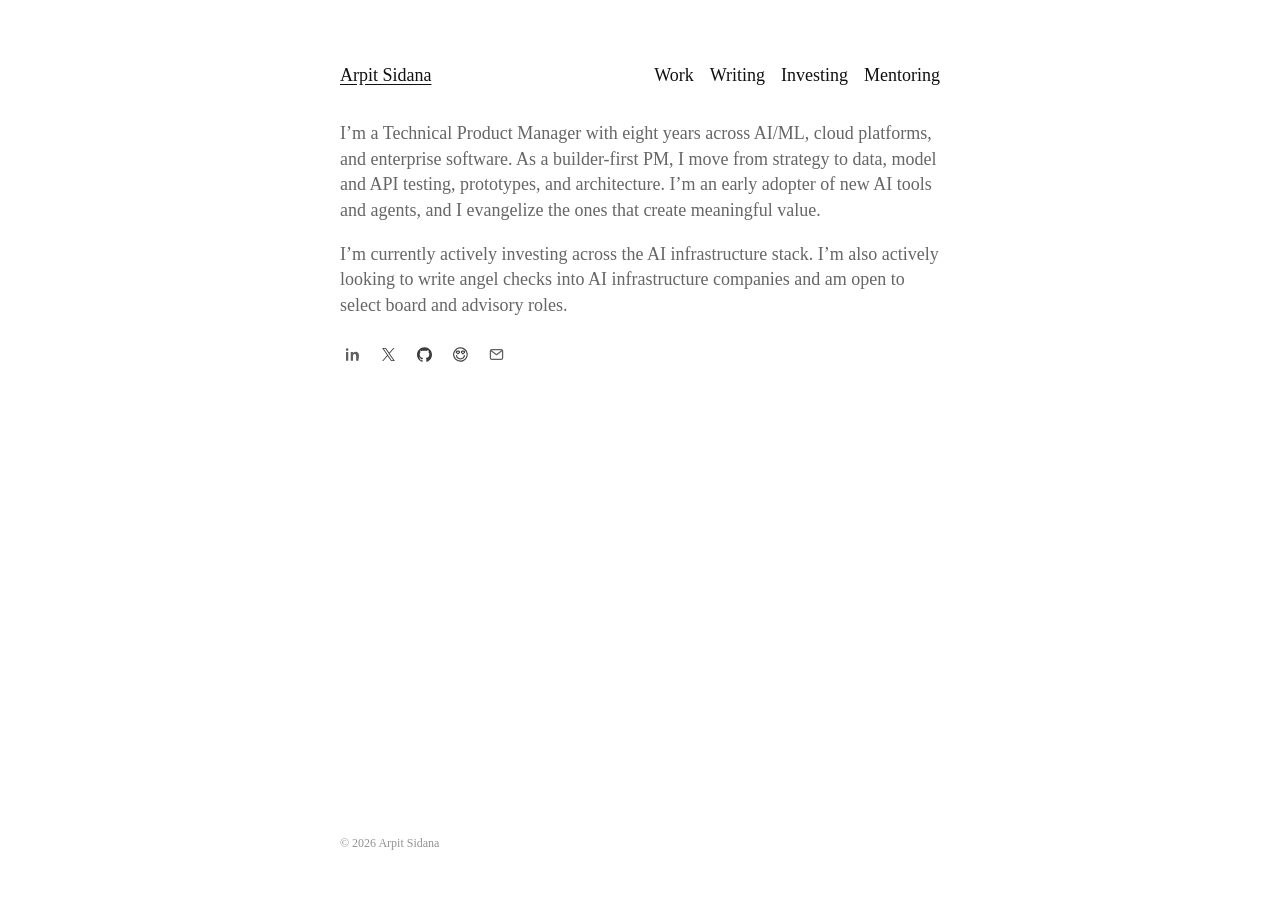
==== index.html @ 89608f88 "Add ADPList mentoring page and profile link" ====
<!doctype html>
<html lang="en">
<head>
  <meta charset="utf-8">
  <meta name="viewport" content="width=device-width, initial-scale=1">
  <meta name="description" content="Arpit Sidana — technical product manager, builder, and AI infrastructure investor.">
  <title>Arpit Sidana</title>
  <link rel="icon" href="favicon.ico" sizes="any">
  <link rel="icon" type="image/png" sizes="32x32" href="assets/icons/favicon-32.png">
  <link rel="icon" type="image/png" sizes="192x192" href="assets/icons/favicon-192.png">
  <link rel="apple-touch-icon" sizes="180x180" href="assets/icons/apple-touch-icon.png">
  <link rel="stylesheet" href="styles.css?v=20261016-mentoring">
  <script src="site-config.js" defer></script>
</head>
<body>
  <main class="site-shell home">
    <header class="site-header">
      <a class="site-brand is-active" href="index.html" aria-current="page">Arpit Sidana</a>
      <nav class="site-nav" aria-label="Website sections">
        <a href="work.html">Work</a>
        <a href="writes.html">Writing</a>
        <a href="investing.html">Investing</a>
        <a href="mentoring.html">Mentoring</a>
        <a data-feature="bookshelf" hidden href="reads.html">Bookshelf</a>
      </nav>
    </header>
    <section class="home-intro" aria-label="About Arpit Sidana">
      <div class="bio">
        <p>I’m a Technical Product Manager with eight years across AI/ML, cloud platforms, and enterprise software. As a builder-first PM, I move from strategy to data, model and API testing, prototypes, and architecture. I’m an early adopter of new AI tools and agents, and I evangelize the ones that create meaningful value.</p>
        <p>I’m currently actively investing across the AI infrastructure stack. I’m also actively looking to write angel checks into AI infrastructure companies and am open to select board and advisory roles.</p>
        <div class="home-social-links" id="social-links" aria-label="Contact and social profiles">
          <a class="social-icon-link" href="https://www.linkedin.com/in/arpitsidana/" target="_blank" rel="me noopener noreferrer" aria-label="LinkedIn" title="LinkedIn"><img src="assets/icons/social/linkedin.svg" alt=""></a>
          <a class="social-icon-link" href="https://twitter.com/arpit_sidana" target="_blank" rel="me noopener noreferrer" aria-label="X" title="X"><img src="assets/icons/social/x.svg" alt=""></a>
          <a class="social-icon-link" href="https://github.com/arpit-sidana" target="_blank" rel="me noopener noreferrer" aria-label="GitHub" title="GitHub"><img src="assets/icons/social/github.svg" alt=""></a>
          <a class="social-icon-link" href="https://adplist.org/mentors/arpit-sidana?session=product-resume-and-portfolio-review-ced8-mvbpcx5g" target="_blank" rel="me noopener noreferrer" aria-label="ADPList mentoring" title="ADPList mentoring"><img src="assets/icons/social/adplist.svg" alt=""></a>
          <a class="social-icon-link" href="mailto:arpit.sidana1994@gmail.com" aria-label="Email Arpit Sidana" title="Email"><img src="assets/icons/social/email.svg" alt=""></a>
          <a class="social-icon-link" data-feature="substack" hidden href="https://substack.com/@arpitsidana" target="_blank" rel="me noopener noreferrer" aria-label="Substack" title="Substack"><img src="assets/icons/social/substack.svg" alt=""></a>
        </div>
      </div>
    </section>
    <footer class="site-credit">
      <span>© 2026 Arpit Sidana</span>
    </footer>
  </main>
</body>
</html>
---- styles.css ----
@font-face {
  font-family: "IA Writer Mono";
  src: url("assets/fonts/ia-writer-mono-regular.woff") format("woff");
  font-weight: 400;
  font-style: normal;
  font-display: swap;
}

@font-face {
  font-family: "IA Writer Mono";
  src: url("assets/fonts/ia-writer-mono-bold.woff") format("woff");
  font-weight: 700;
  font-style: normal;
  font-display: swap;
}

:root {
  --ink: #111;
  --text: #666;
  --muted: #929292;
  --faint: #b5b5b5;
  --line: #e5e5e5;
  --soft: #f7f7f5;
  --page: #fff;
  --accent: #111;
  --serif: "Iowan Old Style", "Palatino Linotype", "Book Antiqua", Palatino, Georgia, serif;
  --mono: "IA Writer Mono", ui-monospace, SFMono-Regular, Menlo, monospace;
}

* { box-sizing: border-box; }
[hidden] { display: none !important; }
html { background: var(--page); }

body {
  margin: 0;
  color: var(--text);
  background: var(--page);
  font-family: var(--serif);
  font-size: 18px;
  line-height: 1.42;
  -webkit-font-smoothing: antialiased;
  text-rendering: optimizeLegibility;
}

a {
  color: inherit;
  text-decoration-color: currentColor;
  text-decoration-thickness: 1px;
  text-underline-offset: 3px;
}

a:hover { color: var(--accent); }

.site-shell {
  width: min(600px, calc(100% - 48px));
  min-height: 100vh;
  margin: 0 auto;
  padding: 64px 0 48px;
}

.site-shell.home {
  display: flex;
  flex-direction: column;
}

.site-header {
  display: flex;
  flex-wrap: wrap;
  gap: 8px 24px;
  align-items: baseline;
  justify-content: space-between;
  margin-bottom: 34px;
  color: var(--ink);
  font-size: 18px;
  line-height: 1.3;
}

.site-brand,
.site-nav a {
  text-decoration: none;
}

.site-brand { white-space: nowrap; }

.site-nav {
  display: flex;
  flex-wrap: wrap;
  gap: 6px 16px;
}

.site-brand.is-active,
.site-nav .is-active {
  color: var(--accent);
  text-decoration: underline;
}

h1,
h2 {
  color: var(--ink);
  font-weight: 400;
}

h1 {
  margin: 0 0 18px;
  font-size: 26px;
  line-height: 1.2;
  letter-spacing: -0.35px;
}

.eyebrow,
.section-number,
.project-number,
.project-kicker,
.investment-meta,
.writing-number,
.book-genres,
.backlog-badge {
  font-family: var(--mono);
}

.eyebrow {
  margin: 0 0 8px;
  color: var(--muted);
  font-size: 11px;
  letter-spacing: 0.08em;
  text-transform: uppercase;
}

.home-intro { display: block; }

.mentoring-section p { margin: 0 0 28px; }

.mentoring-link {
  display: inline-flex;
  align-items: center;
  gap: 18px;
  color: var(--ink);
  text-decoration: none;
}

.mentoring-link img { display: block; width: 136px; height: auto; }
.mentoring-link span { font-size: 26px; line-height: 1; }
.mentoring-link:hover { opacity: 0.7; }

.bio p {
  margin: 0 0 18px;
}

.home-social-links {
  display: flex;
  flex-wrap: wrap;
  gap: 12px;
  width: fit-content;
  margin-top: 24px;
}

.social-icon-link {
  display: grid;
  width: 24px;
  height: 24px;
  place-items: center;
  color: var(--ink);
  opacity: 0.76;
  transition: opacity 120ms ease, transform 120ms ease;
}

.social-icon-link:hover {
  opacity: 1;
  transform: translateY(-1px);
}

.social-icon-link img {
  display: block;
  width: 15px;
  height: 15px;
}

.social-icon-link[aria-label="X"] img {
  width: 13px;
  height: 13px;
}

.site-credit {
  margin-top: auto;
  padding-top: 48px;
  color: var(--muted);
  font-family: var(--serif);
  font-size: 12px;
  line-height: 1.4;
  letter-spacing: 0;
}

.site-credit--subpage {
  margin-top: 72px;
  padding-top: 22px;
  border-top: 1px solid var(--line);
}

.projects-intro,
.writing-intro,
.investing-intro,
.bookshelf-intro {
  margin: 0 0 42px;
}

/* Work */
.resume-section {
  display: flex;
  gap: 28px;
  align-items: flex-end;
  justify-content: space-between;
  margin-bottom: 60px;
  padding: 10px 0 18px;
}

.resume-section h2,
.github-section > h2 {
  margin: 0 0 8px;
  font-size: 23px;
  line-height: 1.25;
}

.resume-section p:not(.section-number),
.github-intro {
  margin: 0;
}

.section-number,
.project-number,
.project-kicker {
  margin: 0 0 8px;
  color: var(--muted);
  font-size: 10px;
  letter-spacing: 0.08em;
  text-transform: uppercase;
}

.resume-actions {
  display: flex;
  flex: 0 0 auto;
  flex-direction: column;
  gap: 7px;
}

.resume-actions a {
  display: inline-flex;
  gap: 9px;
  align-items: center;
  width: fit-content;
  color: var(--ink);
  font-size: 15px;
  text-decoration: none;
  white-space: nowrap;
}

.resume-actions a::after {
  content: "↗";
  font-size: 20px;
  line-height: 0.8;
  transition: transform 120ms ease;
}

.resume-actions a:hover::after { transform: translate(2px, -2px); }

.github-intro { margin-bottom: 32px; }

.project-list {
  display: grid;
  gap: 48px;
}

.project-entry {
  display: grid;
  grid-template-columns: minmax(0, 1.08fr) minmax(0, 0.92fr);
  gap: 24px;
  align-items: center;
  padding-bottom: 34px;
}

.project-entry:last-child {
  padding-bottom: 0;
  border-bottom: 0;
}

.project-media {
  aspect-ratio: 16 / 10;
  overflow: hidden;
  border: 1px solid var(--line);
  background: var(--soft);
}

.project-media img {
  display: block;
  width: 100%;
  height: 100%;
  object-fit: cover;
}

.project-media--pulse img {
  width: 160%;
  max-width: none;
  transform: translateX(-37.5%);
}

.project-number { margin-bottom: 13px; }

.project-copy h2 {
  margin: 0 0 5px;
  font-size: 22px;
  line-height: 1.2;
}

.project-kicker {
  margin-bottom: 14px;
  line-height: 1.5;
}

.project-description { margin: 0; }

.project-links {
  display: flex;
  flex-wrap: wrap;
  gap: 14px;
  margin-top: 18px;
  font-family: var(--mono);
  font-size: 11px;
}

.github-profile-link {
  display: inline-block;
  margin-top: 38px;
  color: var(--muted);
  font-family: var(--mono);
  font-size: 11px;
}

/* Investing */
.investing-intro a,
.investment-copy a { text-underline-offset: 3px; }

.investment-timeline {
  display: grid;
  border-top: 1px solid var(--line);
}

.investment-card {
  display: grid;
  grid-template-columns: 64px 1fr;
  gap: 22px;
  align-items: start;
  padding: 28px 0;
  border-bottom: 1px solid var(--line);
}

.investment-mark {
  display: grid;
  width: 64px;
  height: 64px;
  place-items: center;
  overflow: hidden;
  border: 1px solid var(--line);
  border-radius: 50%;
  background: var(--page);
}

.investment-mark img {
  display: block;
  width: 100%;
  height: 100%;
  object-fit: cover;
}

.investment-mark--nebius img { object-fit: contain; }

.investment-meta {
  margin-bottom: 5px;
  color: var(--muted);
  font-size: 10px;
  letter-spacing: 0.05em;
  text-transform: uppercase;
}

.investment-copy h2 {
  margin: 0 0 8px;
  font-size: 23px;
  line-height: 1.25;
}

.investment-copy h2 a { text-decoration: none; }
.investment-copy h2 a:hover { text-decoration: underline; }
.investment-copy p { margin: 0; }

.investment-founders {
  margin-top: 10px !important;
  color: var(--muted) !important;
  font-family: var(--mono);
  font-size: 10px !important;
}

/* Writing */
.writing-list {
  display: grid;
}

.writing-entry {
  display: grid;
  grid-template-columns: 34px 1fr;
  gap: 0 12px;
  padding: 22px 0 28px;
}

.writing-entry + .writing-entry { border-top: 1px solid var(--line); }

.writing-number {
  grid-row: 1 / span 2;
  margin: 4px 0 0;
  color: var(--muted);
  font-size: 10px;
}

.writing-entry h2 {
  margin: 0 0 8px;
  font-size: 19px;
  line-height: 1.3;
}

.writing-entry h2 a { text-decoration: none; }
.writing-entry h2 a:hover { text-decoration: underline; }
.writing-entry > p:last-child { margin: 0; }
.linked-ending { white-space: nowrap; }

/* Bookshelf (kept ready behind the feature flag) */
.bookshelf-shell { width: min(900px, calc(100% - 48px)); }

.bookshelf-toolbar {
  display: flex;
  gap: 22px;
  align-items: flex-start;
  justify-content: space-between;
  margin-bottom: 12px;
  padding-bottom: 18px;
  border-bottom: 1px solid var(--line);
}

.book-filters {
  display: flex;
  flex-wrap: wrap;
  gap: 7px 15px;
}

.book-filter {
  padding: 0;
  border: 0;
  color: var(--muted);
  background: transparent;
  font: inherit;
  font-size: 14px;
  cursor: pointer;
}

.book-filter span {
  margin-left: 4px;
  color: var(--faint);
  font-family: var(--mono);
  font-size: 9px;
}

.book-filter:hover,
.book-filter.is-active {
  color: var(--accent);
  text-decoration: underline;
  text-underline-offset: 4px;
}

.book-search-wrap { flex: 0 0 220px; }

.book-search-wrap input {
  width: 100%;
  height: 34px;
  padding: 0 0 6px;
  border: 0;
  border-bottom: 1px solid var(--line);
  border-radius: 0;
  outline: none;
  background: transparent;
  color: var(--ink);
  font: 11px var(--mono);
}

.book-search-wrap input:focus { border-bottom-color: var(--accent); }

.book-results {
  margin: 0 0 22px;
  color: var(--muted);
  font: 10px var(--mono);
}

.bookshelf-grid {
  display: grid;
  grid-template-columns: repeat(3, minmax(0, 1fr));
  gap: 38px 24px;
}

.book-card { min-width: 0; }

.book-cover-wrap {
  position: relative;
  aspect-ratio: 2 / 3;
  overflow: hidden;
  margin-bottom: 14px;
  border: 1px solid var(--line);
  background: var(--soft);
}

.book-cover {
  display: block;
  width: 100%;
  height: 100%;
  object-fit: cover;
}

.backlog-badge {
  position: absolute;
  top: 8px;
  right: 8px;
  padding: 3px 6px;
  color: #fff;
  background: rgba(17, 17, 17, 0.78);
  font-size: 8px;
  letter-spacing: 0.04em;
  text-transform: uppercase;
}

.book-genres {
  margin: 0 0 6px;
  color: var(--muted);
  font-size: 9px;
  letter-spacing: 0.05em;
  text-transform: uppercase;
}

.book-meta h2 {
  margin: 0 0 4px;
  font-size: 18px;
  line-height: 1.25;
}

.book-subtitle,
.book-author,
.book-summary { margin: 0; }
.book-subtitle { font-size: 13px; }
.book-author { margin-top: 5px; color: var(--muted); font-size: 13px; }
.book-summary { margin-top: 9px; font-size: 15px; }
.bookshelf-empty { margin-top: 30px; color: var(--muted); }

.sr-only {
  position: absolute;
  width: 1px;
  height: 1px;
  padding: 0;
  margin: -1px;
  overflow: hidden;
  clip: rect(0, 0, 0, 0);
  white-space: nowrap;
  border: 0;
}

@media (max-width: 640px) {
  body { font-size: 16px; line-height: 1.45; }

  .site-shell,
  .bookshelf-shell {
    width: calc(100% - 32px);
    padding: 48px 0 34px;
  }

  .site-header {
    gap: 8px 18px;
    margin-bottom: 30px;
    font-size: 16px;
  }

  .site-nav { gap: 5px 12px; }
  h1 { font-size: 23px; }

  .site-credit {
    padding-top: 38px;
  }

  .site-credit--subpage { margin-top: 56px; padding-top: 18px; }

  .projects-intro,
  .writing-intro,
  .investing-intro,
  .bookshelf-intro { margin-bottom: 34px; }

  .resume-section {
    align-items: flex-start;
    flex-direction: column;
    gap: 20px;
    margin-bottom: 48px;
  }

  .project-list { gap: 40px; }

  .project-entry {
    grid-template-columns: 1fr;
    gap: 20px;
    padding-bottom: 40px;
  }

  .investment-card {
    grid-template-columns: 52px 1fr;
    gap: 16px;
    padding: 23px 0;
  }

  .investment-mark { width: 52px; height: 52px; }
  .investment-copy h2 { font-size: 21px; }

  .writing-entry {
    grid-template-columns: 28px 1fr;
    gap: 0 8px;
    padding: 21px 0;
  }

  .writing-entry h2 { font-size: 18px; }

  .bookshelf-toolbar { flex-direction: column; }
  .book-search-wrap { flex-basis: auto; width: 100%; max-width: 320px; }
  .bookshelf-grid { grid-template-columns: repeat(2, minmax(0, 1fr)); gap: 34px 16px; }
}

@media (max-width: 390px) {
  .site-header { display: block; }
  .site-nav { margin-top: 8px; }
  .bookshelf-grid { grid-template-columns: 1fr; }
}

@media (prefers-reduced-motion: reduce) {
  *,
  *::before,
  *::after {
    scroll-behavior: auto !important;
    transition-duration: 0.01ms !important;
  }
}
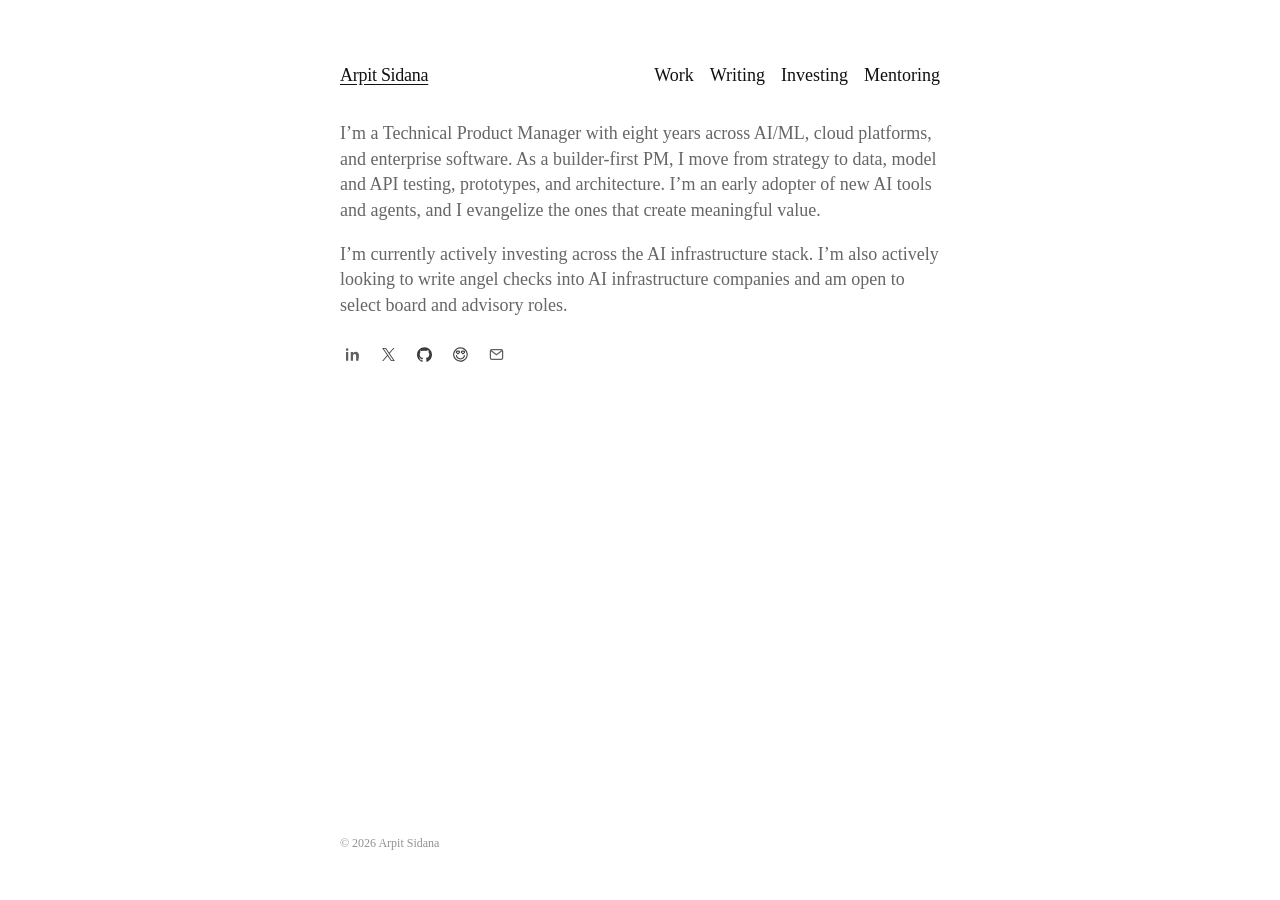
==== commit 17881dc0: "Refine heading typography consistently across the website" ====
--- a/index.html
+++ b/index.html
@@ -9,7 +9,7 @@
   <link rel="icon" type="image/png" sizes="32x32" href="assets/icons/favicon-32.png">
   <link rel="icon" type="image/png" sizes="192x192" href="assets/icons/favicon-192.png">
   <link rel="apple-touch-icon" sizes="180x180" href="assets/icons/apple-touch-icon.png">
-  <link rel="stylesheet" href="styles.css?v=20261016-mentoring">
+  <link rel="stylesheet" href="styles.css?v=20261018-typography">
   <script src="site-config.js" defer></script>
 </head>
 <body>
--- a/styles.css
+++ b/styles.css
@@ -25,6 +25,8 @@
   --accent: #111;
   --serif: "Iowan Old Style", "Palatino Linotype", "Book Antiqua", Palatino, Georgia, serif;
   --mono: "IA Writer Mono", ui-monospace, SFMono-Regular, Menlo, monospace;
+  --title-size: 24px;
+  --heading-size: 20px;
 }
 
 * { box-sizing: border-box; }
@@ -80,7 +82,12 @@
   text-decoration: none;
 }
 
-.site-brand { white-space: nowrap; }
+.site-brand {
+  font-family: var(--serif);
+  font-weight: 400;
+  letter-spacing: -0.015em;
+  white-space: nowrap;
+}
 
 .site-nav {
   display: flex;
@@ -97,14 +104,16 @@
 h1,
 h2 {
   color: var(--ink);
+  font-family: var(--serif);
   font-weight: 400;
+  letter-spacing: -0.015em;
+  text-wrap: balance;
 }
 
 h1 {
   margin: 0 0 18px;
-  font-size: 26px;
-  line-height: 1.2;
-  letter-spacing: -0.35px;
+  font-size: var(--title-size);
+  line-height: 1.3;
 }
 
 .eyebrow,
@@ -216,8 +225,8 @@
 .resume-section h2,
 .github-section > h2 {
   margin: 0 0 8px;
-  font-size: 23px;
-  line-height: 1.25;
+  font-size: var(--heading-size);
+  line-height: 1.3;
 }
 
 .resume-section p:not(.section-number),
@@ -306,8 +315,8 @@
 
 .project-copy h2 {
   margin: 0 0 5px;
-  font-size: 22px;
-  line-height: 1.2;
+  font-size: var(--heading-size);
+  line-height: 1.3;
 }
 
 .project-kicker {
@@ -382,8 +391,8 @@
 
 .investment-copy h2 {
   margin: 0 0 8px;
-  font-size: 23px;
-  line-height: 1.25;
+  font-size: var(--heading-size);
+  line-height: 1.3;
 }
 
 .investment-copy h2 a { text-decoration: none; }
@@ -581,7 +590,7 @@
   }
 
   .site-nav { gap: 5px 12px; }
-  h1 { font-size: 23px; }
+  :root { --title-size: 22px; --heading-size: 19px; }
 
   .site-credit {
     padding-top: 38px;
@@ -616,7 +625,6 @@
   }
 
   .investment-mark { width: 52px; height: 52px; }
-  .investment-copy h2 { font-size: 21px; }
 
   .writing-entry {
     grid-template-columns: 28px 1fr;
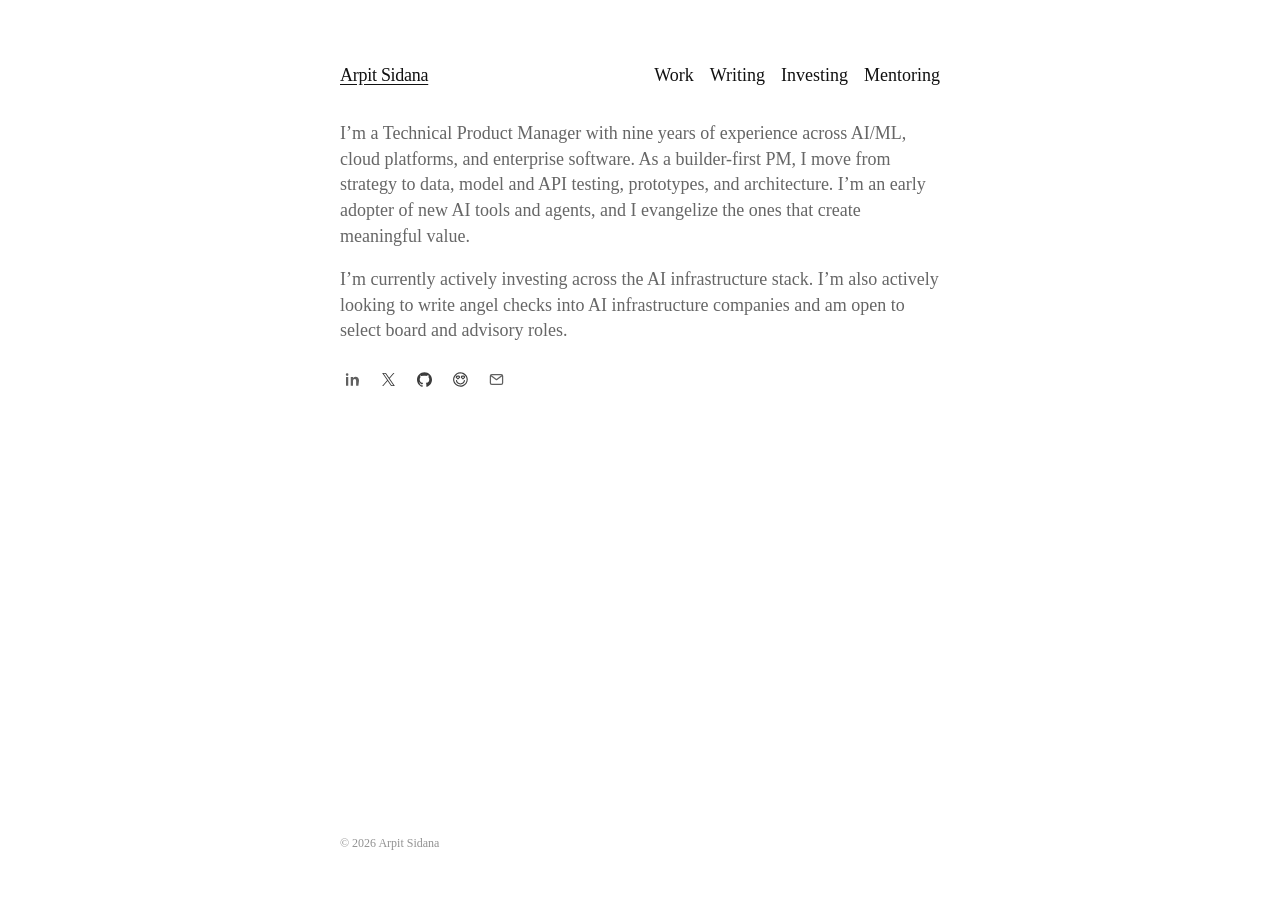
==== commit d3dea36a: "Update bio to nine years of experience" ====
--- a/index.html
+++ b/index.html
@@ -26,7 +26,7 @@
     </header>
     <section class="home-intro" aria-label="About Arpit Sidana">
       <div class="bio">
-        <p>I’m a Technical Product Manager with eight years across AI/ML, cloud platforms, and enterprise software. As a builder-first PM, I move from strategy to data, model and API testing, prototypes, and architecture. I’m an early adopter of new AI tools and agents, and I evangelize the ones that create meaningful value.</p>
+        <p>I’m a Technical Product Manager with nine years of experience across AI/ML, cloud platforms, and enterprise software. As a builder-first PM, I move from strategy to data, model and API testing, prototypes, and architecture. I’m an early adopter of new AI tools and agents, and I evangelize the ones that create meaningful value.</p>
         <p>I’m currently actively investing across the AI infrastructure stack. I’m also actively looking to write angel checks into AI infrastructure companies and am open to select board and advisory roles.</p>
         <div class="home-social-links" id="social-links" aria-label="Contact and social profiles">
           <a class="social-icon-link" href="https://www.linkedin.com/in/arpitsidana/" target="_blank" rel="me noopener noreferrer" aria-label="LinkedIn" title="LinkedIn"><img src="assets/icons/social/linkedin.svg" alt=""></a>
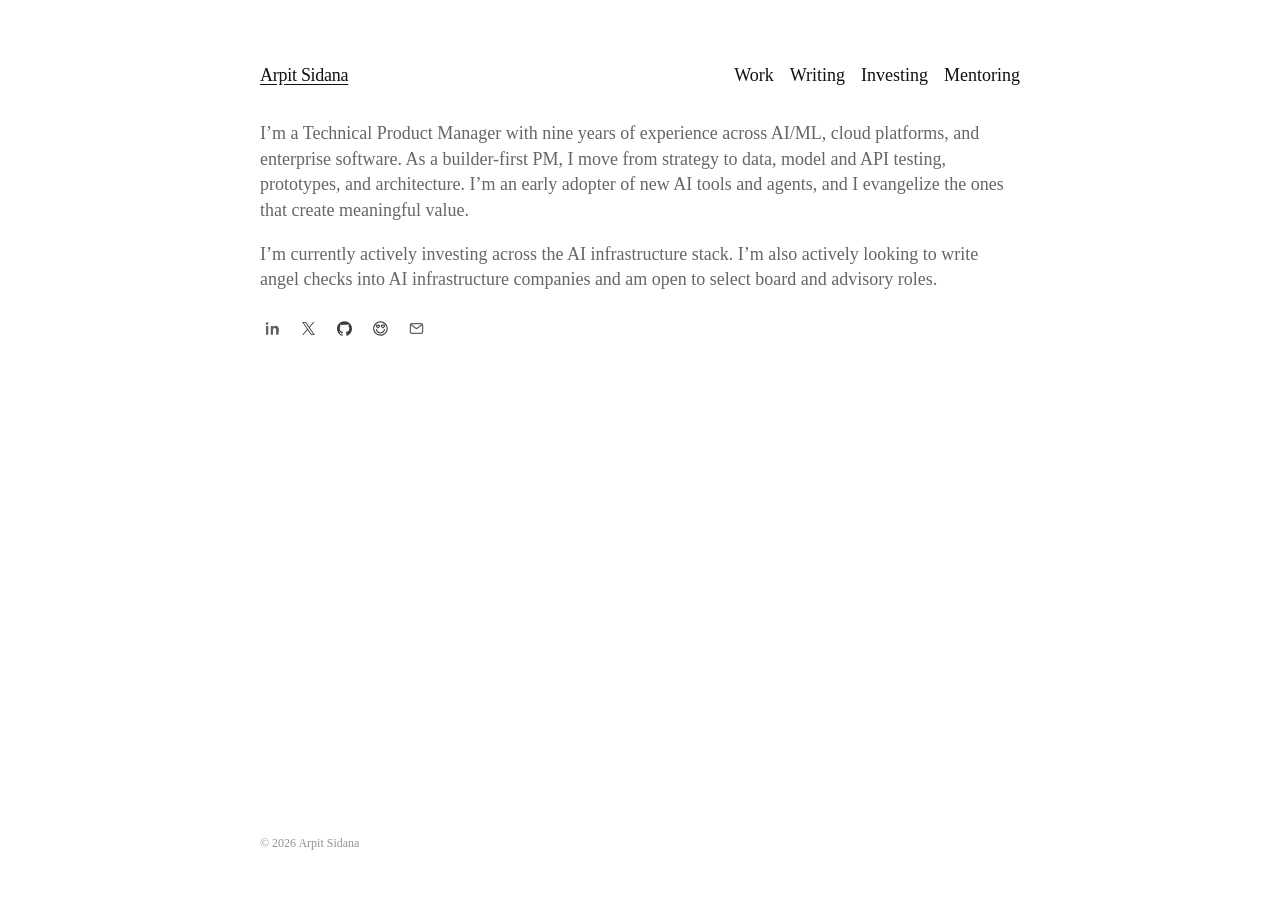
==== commit 60d26fa0: "Refine resume disclosures and widen site layout" ====
--- a/index.html
+++ b/index.html
@@ -9,7 +9,7 @@
   <link rel="icon" type="image/png" sizes="32x32" href="assets/icons/favicon-32.png">
   <link rel="icon" type="image/png" sizes="192x192" href="assets/icons/favicon-192.png">
   <link rel="apple-touch-icon" sizes="180x180" href="assets/icons/apple-touch-icon.png">
-  <link rel="stylesheet" href="styles.css?v=20261018-typography">
+  <link rel="stylesheet" href="styles.css?v=20261020-continuous-resume">
   <script src="site-config.js" defer></script>
 </head>
 <body>
@@ -26,7 +26,9 @@
     </header>
     <section class="home-intro" aria-label="About Arpit Sidana">
       <div class="bio">
+        <!-- resume:bio:start -->
         <p>I’m a Technical Product Manager with nine years of experience across AI/ML, cloud platforms, and enterprise software. As a builder-first PM, I move from strategy to data, model and API testing, prototypes, and architecture. I’m an early adopter of new AI tools and agents, and I evangelize the ones that create meaningful value.</p>
+        <!-- resume:bio:end -->
         <p>I’m currently actively investing across the AI infrastructure stack. I’m also actively looking to write angel checks into AI infrastructure companies and am open to select board and advisory roles.</p>
         <div class="home-social-links" id="social-links" aria-label="Contact and social profiles">
           <a class="social-icon-link" href="https://www.linkedin.com/in/arpitsidana/" target="_blank" rel="me noopener noreferrer" aria-label="LinkedIn" title="LinkedIn"><img src="assets/icons/social/linkedin.svg" alt=""></a>
--- a/styles.css
+++ b/styles.css
@@ -53,8 +53,16 @@
 
 a:hover { color: var(--accent); }
 
+/* Pointer clicks stay quiet; keyboard navigation keeps a visible indicator. */
+:focus:not(:focus-visible) { outline: none; }
+a:focus-visible, summary:focus-visible {
+  outline: none;
+  text-decoration: underline;
+  text-underline-offset: 4px;
+}
+
 .site-shell {
-  width: min(600px, calc(100% - 48px));
+  width: min(760px, calc(100% - 48px));
   min-height: 100vh;
   margin: 0 auto;
   padding: 64px 0 48px;
@@ -214,12 +222,17 @@
 
 /* Work */
 .resume-section {
+  display: block;
+  margin-bottom: 60px;
+  padding: 10px 0 18px;
+}
+
+.resume-overview {
   display: flex;
   gap: 28px;
   align-items: flex-end;
   justify-content: space-between;
-  margin-bottom: 60px;
-  padding: 10px 0 18px;
+  margin-bottom: 28px;
 }
 
 .resume-section h2,
@@ -264,12 +277,88 @@
 
 .resume-actions a::after {
   content: "↗";
-  font-size: 20px;
-  line-height: 0.8;
+  font-size: 14px;
+  line-height: 1;
   transition: transform 120ms ease;
 }
 
 .resume-actions a:hover::after { transform: translate(2px, -2px); }
+
+/* An in-page resume, using the site's quiet editorial typography. */
+.resume-reader {
+  border-top: 1px solid var(--line);
+}
+
+.resume-section p.resume-hint {
+  margin: 18px 0 24px;
+  font-size: 13px;
+  color: var(--muted);
+}
+
+.resume-content {
+  font-size: 16px;
+  line-height: 1.55;
+}
+
+.resume-chapter + .resume-chapter { margin-top: 38px; }
+.resume-chapter h3 {
+  margin: 0 0 20px;
+  font-family: var(--serif);
+  font-size: var(--heading-size);
+  font-weight: 400;
+  letter-spacing: -0.015em;
+  color: var(--ink);
+}
+.resume-chapter h4 {
+  margin: 0;
+  color: var(--ink);
+  font-size: 17px;
+  font-weight: 400;
+}
+.resume-chapter p { margin: 0; }
+.resume-job + .resume-job { margin-top: 30px; }
+.resume-chapter .resume-location { margin: 2px 0 12px; font-size: 13px; color: var(--muted); }
+.resume-role + .resume-role { margin-top: 10px; }
+.resume-chapter .resume-date { font-size: 12px; color: var(--muted); }
+.resume-chapter .resume-job-intro { margin-top: 16px; }
+.resume-disclosure { margin-top: 12px; }
+.resume-disclosure summary {
+  display: flex;
+  align-items: baseline;
+  justify-content: space-between;
+  gap: 20px;
+  cursor: pointer;
+  color: var(--ink);
+  padding: 10px 0;
+  list-style: none;
+}
+.resume-disclosure summary::-webkit-details-marker { display: none; }
+.resume-disclosure summary::after {
+  content: "+";
+  flex: 0 0 auto;
+  font-family: var(--mono);
+  font-size: 17px;
+  font-weight: 400;
+  color: var(--muted);
+}
+.resume-disclosure[open] > summary::after { content: "−"; }
+.resume-disclosure summary h3 { margin: 0; }
+.resume-disclosure summary:hover { color: var(--text); }
+.resume-disclosure[open] > summary { margin-bottom: 10px; }
+.resume-disclosure ul { margin: 10px 0 0; padding-left: 20px; }
+.resume-disclosure li + li { margin-top: 10px; }
+.resume-degree + .resume-degree, .resume-skill + .resume-skill { margin-top: 22px; }
+.resume-degree h4, .resume-skill h4 { margin-bottom: 5px; }
+.resume-degree p { font-size: 14px; }
+
+@media (max-width: 640px) {
+  .resume-overview { align-items: flex-start; flex-direction: column; gap: 18px; }
+  .resume-overview .resume-actions { flex-direction: row; flex-wrap: wrap; gap: 20px; }
+}
+
+@media print {
+  .resume-hint { display: none; }
+}
 
 .github-intro { margin-bottom: 32px; }
 
